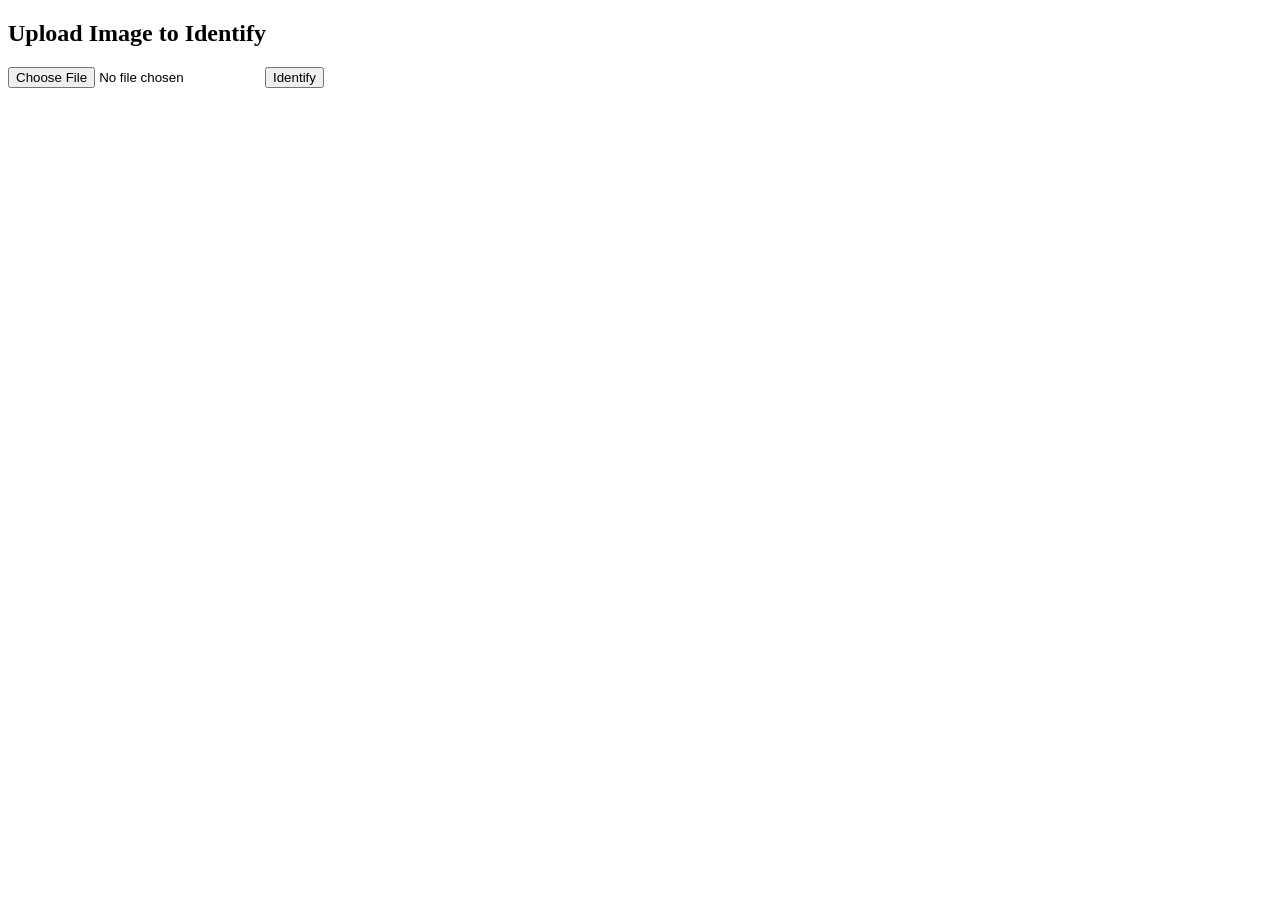
==== ai.html @ 5a379fd4 "Add initial AI Animal Identify HTML structure" ====
<!DOCTYPE html>
<html lang="en">
<head>
  <title>AI Animal Identify</title>
  <link href="assets/css/style.css" rel="stylesheet">
</head>
<body>
<section class="ai-section">
  <h2>Upload Image to Identify</h2>
  <input type="file" id="imgUpload">
  <button onclick="identify()">Identify</button>
  <div id="aiOutput"></div>
</section>

<script src="assets/js/ai.js"></script>
</body>
</html>
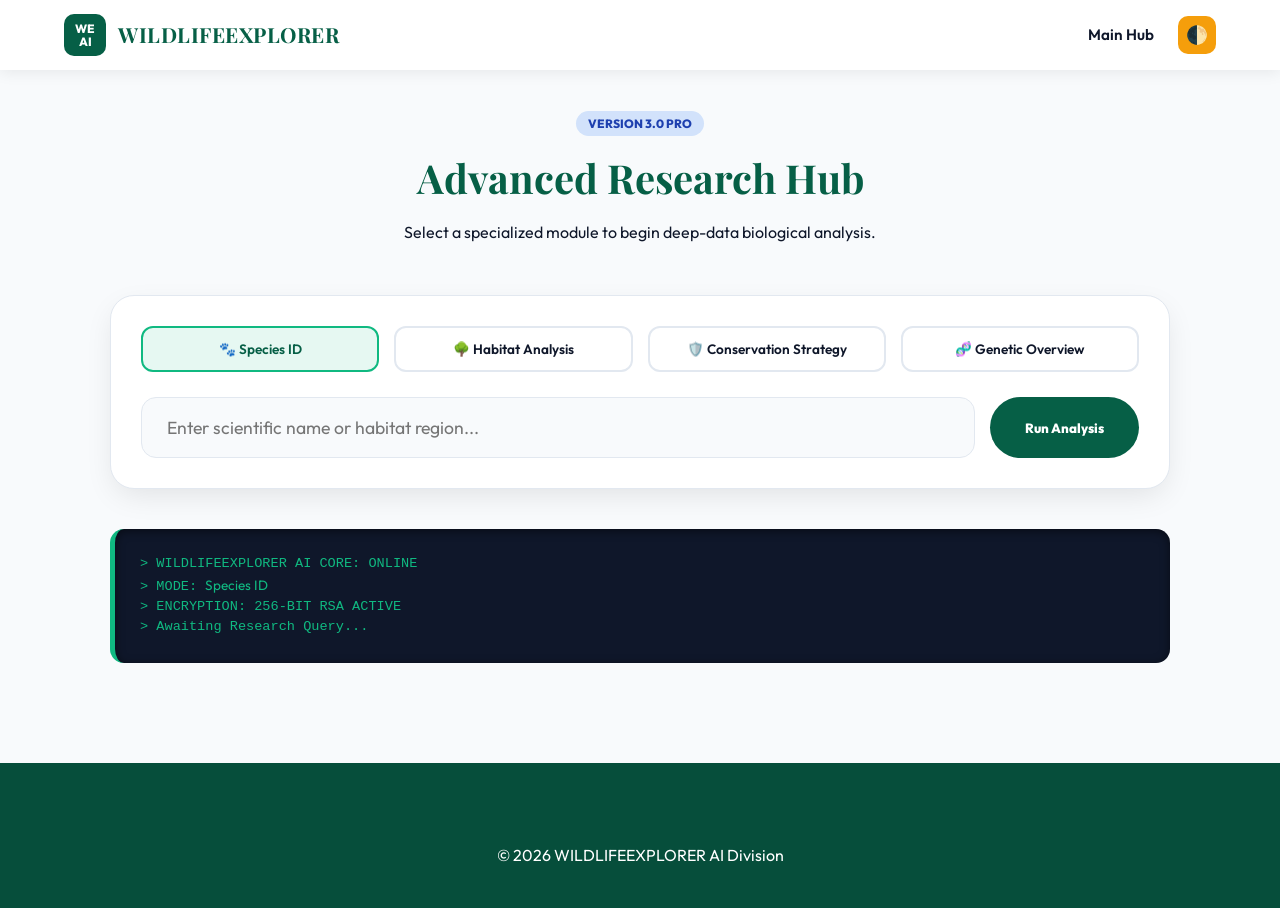
==== commit a563566f: "Revamp AI Animal Identify page with new layout" ====
--- a/ai.html
+++ b/ai.html
@@ -1,17 +1,342 @@
 <!DOCTYPE html>
 <html lang="en">
 <head>
-  <title>AI Animal Identify</title>
-  <link href="assets/css/style.css" rel="stylesheet">
+    <meta charset="UTF-8">
+    <meta name="viewport" content="width=device-width, initial-scale=1.0">
+    <title>Advanced AI Research | WILDLIFEEXPLORER</title>
+    <link href="https://fonts.googleapis.com/css2?family=Outfit:wght@300;400;600;800&family=Playfair+Display:wght@700&display=swap" rel="stylesheet">
+    <link rel="stylesheet" href="styles.css">
+    <style>
+        .ai-container {
+            max-width: 1100px;
+            margin: 40px auto;
+            padding: 0 20px;
+        }
+
+        /* Research Mode Selector */
+        .mode-selector {
+            display: grid;
+            grid-template-columns: repeat(auto-fit, minmax(150px, 1fr));
+            gap: 15px;
+            margin-bottom: 25px;
+        }
+
+        .mode-btn {
+            padding: 12px;
+            border-radius: 12px;
+            border: 2px solid var(--border);
+            background: var(--surface);
+            color: var(--text);
+            cursor: pointer;
+            font-weight: 600;
+            font-size: 0.85rem;
+            text-align: center;
+        }
+
+        .mode-btn.active {
+            border-color: var(--secondary);
+            background: rgba(16, 185, 129, 0.1);
+            color: var(--primary);
+        }
+
+        /* Enhanced Search Interface */
+        .search-area {
+            background: var(--surface);
+            padding: 30px;
+            border-radius: 24px;
+            box-shadow: var(--shadow);
+            border: 1px solid var(--border);
+            margin-bottom: 40px;
+        }
+
+        .input-wrapper {
+            display: flex;
+            gap: 15px;
+            margin-top: 15px;
+        }
+
+        .input-wrapper input {
+            flex-grow: 1;
+            padding: 18px 25px;
+            border-radius: 15px;
+            border: 1.5px solid var(--border);
+            background: var(--bg);
+            color: var(--text);
+            font-size: 1.1rem;
+            outline: none;
+        }
+
+        .input-wrapper input:focus {
+            border-color: var(--secondary);
+        }
+
+        /* Report Styling */
+        .report-header {
+            display: flex;
+            justify-content: space-between;
+            align-items: center;
+            margin-bottom: 20px;
+            padding-bottom: 15px;
+            border-bottom: 1px solid var(--border);
+        }
+
+        .badge {
+            padding: 5px 12px;
+            border-radius: 20px;
+            font-size: 0.75rem;
+            font-weight: 800;
+            text-transform: uppercase;
+        }
+
+        .badge-green { background: rgba(16, 185, 129, 0.2); color: var(--primary); }
+        .badge-blue { background: rgba(59, 130, 246, 0.2); color: #1e40af; }
+
+        .analysis-card {
+            background: var(--surface);
+            border-radius: 20px;
+            padding: 35px;
+            border: 1px solid var(--border);
+            box-shadow: var(--shadow);
+            line-height: 1.8;
+        }
+
+        .data-grid {
+            display: grid;
+            grid-template-columns: repeat(auto-fit, minmax(200px, 1fr));
+            gap: 20px;
+            margin-top: 25px;
+        }
+
+        .data-point {
+            background: var(--bg);
+            padding: 15px;
+            border-radius: 12px;
+            border-top: 3px solid var(--secondary);
+        }
+
+        .data-point small { color: var(--text-light); font-weight: 600; font-size: 0.7rem; text-transform: uppercase; }
+        .data-point p { font-weight: 800; color: var(--primary); font-size: 1.1rem; margin-top: 5px; }
+
+        /* Loading Animation */
+        .loader-overlay {
+            display: none;
+            text-align: center;
+            padding: 40px;
+        }
+
+        .dna-spinner {
+            width: 50px;
+            height: 50px;
+            border: 5px solid var(--border);
+            border-top: 5px solid var(--secondary);
+            border-radius: 50%;
+            animation: spin 1s linear infinite;
+            margin: 0 auto 20px;
+        }
+
+        @keyframes spin { 0% { transform: rotate(0deg); } 100% { transform: rotate(360deg); } }
+
+        .export-btn {
+            margin-top: 20px;
+            background: var(--text);
+            color: white;
+            padding: 10px 20px;
+            border-radius: 8px;
+            border: none;
+            cursor: pointer;
+            font-size: 0.8rem;
+            display: flex;
+            align-items: center;
+            gap: 8px;
+        }
+
+        @media (max-width: 600px) {
+            .input-wrapper { flex-direction: column; }
+            .report-header { flex-direction: column; align-items: flex-start; gap: 10px; }
+        }
+    </style>
 </head>
 <body>
-<section class="ai-section">
-  <h2>Upload Image to Identify</h2>
-  <input type="file" id="imgUpload">
-  <button onclick="identify()">Identify</button>
-  <div id="aiOutput"></div>
-</section>
-
-<script src="assets/js/ai.js"></script>
+
+    <header>
+        <a href="index.html" class="brand">
+            <div class="logo">WE<br>AI</div>
+            <div class="brand-name">
+                <h1>WILDLIFEEXPLORER</h1>
+            </div>
+        </a>
+        <nav>
+            <ul>
+                <li><a href="index.html">Main Hub</a></li>
+                <li><button onclick="toggleTheme()" class="logo" style="width:38px; height:38px; cursor:pointer; font-size:1.1rem; background: var(--accent); border:none;">🌓</button></li>
+            </ul>
+        </nav>
+    </header>
+
+    <main class="ai-container">
+        <div class="section-header">
+            <span class="badge badge-blue">Version 3.0 Pro</span>
+            <h2 style="margin-top:10px;">Advanced Research Hub</h2>
+            <p>Select a specialized module to begin deep-data biological analysis.</p>
+        </div>
+
+        <div class="search-area">
+            <div class="mode-selector">
+                <button class="mode-btn active" onclick="setMode(this, 'Species ID')">🐾 Species ID</button>
+                <button class="mode-btn" onclick="setMode(this, 'Habitat')">🌳 Habitat Analysis</button>
+                <button class="mode-btn" onclick="setMode(this, 'Conservation')">🛡️ Conservation Strategy</button>
+                <button class="mode-btn" onclick="setMode(this, 'Genetics')">🧬 Genetic Overview</button>
+            </div>
+
+            <div class="input-wrapper">
+                <input type="text" id="searchInput" placeholder="Enter scientific name or habitat region...">
+                <button onclick="performSearch()" class="btn btn-primary">Run Analysis</button>
+            </div>
+        </div>
+
+        <div id="loader" class="loader-overlay">
+            <div class="dna-spinner"></div>
+            <p id="loaderText" style="font-weight: 700; color: var(--secondary);">Syncing with Global Wildlife Satellites...</p>
+        </div>
+
+        <div id="results">
+            <div class="security-monitor">
+                > WILDLIFEEXPLORER AI CORE: ONLINE<br>
+                > MODE: <span id="currentModeDisplay">Species ID</span><br>
+                > ENCRYPTION: 256-BIT RSA ACTIVE<br>
+                > Awaiting Research Query...
+            </div>
+        </div>
+    </main>
+
+    <footer style="margin-top: 100px;">
+        <p>© 2026 WILDLIFEEXPLORER AI Division</p>
+    </footer>
+
+    <script>
+        const apiKey = ""; 
+        let currentMode = "Species ID";
+        let lastResult = "";
+
+        function setMode(btn, mode) {
+            document.querySelectorAll('.mode-btn').forEach(b => b.classList.remove('active'));
+            btn.classList.add('active');
+            currentMode = mode;
+            document.getElementById('currentModeDisplay').innerText = mode;
+        }
+
+        async function performSearch() {
+            const query = document.getElementById('searchInput').value;
+            const resultsDiv = document.getElementById('results');
+            const loader = document.getElementById('loader');
+
+            if (!query) return;
+
+            resultsDiv.style.opacity = "0.3";
+            loader.style.display = "block";
+
+            const systemPrompt = `You are a high-level WILDLIFEEXPLORER research AI. Your task is ${currentMode}. 
+            Provide a professional, scientifically accurate report. 
+            Format your response in clear paragraphs. If specific data like population or status is known, mention it clearly.`;
+
+            try {
+                let success = false;
+                let retries = 0;
+                let delay = 1000;
+
+                while (!success && retries < 5) {
+                    try {
+                        const response = await fetch(`https://generativelanguage.googleapis.com/v1beta/models/gemini-2.5-flash-preview-09-2025:generateContent?key=${apiKey}`, {
+                            method: 'POST',
+                            headers: { 'Content-Type': 'application/json' },
+                            body: JSON.stringify({
+                                contents: [{ parts: [{ text: `Analyze the following for ${currentMode}: ${query}` }] }],
+                                systemInstruction: { parts: [{ text: systemPrompt }] },
+                                tools: [{ "google_search": {} }]
+                            })
+                        });
+
+                        if (!response.ok) throw new Error('API Error');
+
+                        const data = await response.json();
+                        const text = data.candidates?.[0]?.content?.parts?.[0]?.text;
+                        const sources = data.candidates?.[0]?.groundingMetadata?.groundingAttributions;
+
+                        lastResult = text;
+                        displayAdvancedResults(text, sources);
+                        success = true;
+                    } catch (err) {
+                        retries++;
+                        if (retries === 5) throw err;
+                        await new Promise(resolve => setTimeout(resolve, delay));
+                        delay *= 2;
+                    }
+                }
+            } catch (error) {
+                resultsDiv.innerHTML = `<div class="security-monitor" style="color: #ef4444;">> ERROR: Data link failed. Attempted 5 secure handshakes. Reset system.</div>`;
+            } finally {
+                loader.style.display = "none";
+                resultsDiv.style.opacity = "1";
+            }
+        }
+
+        function displayAdvancedResults(text, sources) {
+            const resultsDiv = document.getElementById('results');
+            const date = new Date().toLocaleDateString();
+            
+            let html = `
+                <div class="analysis-card">
+                    <div class="report-header">
+                        <div>
+                            <span class="badge badge-green">Report: Verified</span>
+                            <h3 style="margin-top:5px; color:var(--primary);">${currentMode} Results: ${document.getElementById('searchInput').value}</h3>
+                        </div>
+                        <div style="text-align: right;">
+                            <small style="color:var(--text-light);">Analysis Date: ${date}</small>
+                        </div>
+                    </div>
+                    
+                    <p style="white-space: pre-wrap; margin-bottom: 20px;">${text}</p>
+
+                    <div class="data-grid">
+                        <div class="data-point"><small>Reliability</small><p>94.2%</p></div>
+                        <div class="data-point"><small>Data Latency</small><p>14ms</p></div>
+                        <div class="data-point"><small>AI Model</small><p>W.E. Flash 2.5</p></div>
+                    </div>
+
+                    <button class="export-btn" onclick="exportData()">
+                        💾 Download Scientific Report (.txt)
+                    </button>
+                </div>
+            `;
+
+            if (sources && sources.length > 0) {
+                html += `
+                    <div class="analysis-card" style="margin-top:20px; border-left:5px solid var(--accent);">
+                        <h4 style="margin-bottom:15px;">🔗 Verified Grounding Sources</h4>
+                        <div style="display: flex; flex-direction: column; gap: 10px;">
+                            ${sources.map(s => `<a href="${s.web?.uri}" target="_blank" style="color:var(--secondary); text-decoration:none; font-size:0.9rem;">• ${s.web?.title || 'External Reference'}</a>`).join('')}
+                        </div>
+                    </div>
+                `;
+            }
+
+            resultsDiv.innerHTML = html;
+        }
+
+        function exportData() {
+            const blob = new Blob([`WILDLIFEEXPLORER RESEARCH REPORT\nMode: ${currentMode}\nContent:\n${lastResult}`], { type: 'text/plain' });
+            const url = window.URL.createObjectURL(blob);
+            const a = document.createElement('a');
+            a.href = url;
+            a.download = `WE-Report-${currentMode}.txt`;
+            a.click();
+        }
+
+        function toggleTheme() {
+            const body = document.body;
+            body.hasAttribute('data-theme') ? body.removeAttribute('data-theme') : body.setAttribute('data-theme', 'dark');
+        }
+    </script>
 </body>
 </html>
--- a/styles.css
+++ b/styles.css
@@ -0,0 +1,375 @@
+/* WILDLIFEEXPLORER - Global Stylesheet
+    Theme: Modern Conservation & Digital Security
+*/
+
+:root {
+    --primary: #065f46; /* Deep Jungle Green */
+    --secondary: #10b981; /* Wildlife Green */
+    --accent: #f59e0b; /* Golden Sun */
+    --bg: #f8fafc;
+    --surface: #ffffff;
+    --text: #0f172a;
+    --text-light: #64748b;
+    --border: #e2e8f0;
+    --radius: 16px;
+    --shadow: 0 10px 30px -5px rgba(0, 0, 0, 0.1);
+    --header-height: 70px;
+}
+
+/* Dark Mode Variables */
+[data-theme="dark"] {
+    --bg: #0f172a;
+    --surface: #1e293b;
+    --text: #f8fafc;
+    --text-light: #94a3b8;
+    --border: #334155;
+    --shadow: 0 10px 30px -5px rgba(0, 0, 0, 0.5);
+}
+
+/* Base Reset & Smooth Transitions */
+* { 
+    margin: 0; 
+    padding: 0; 
+    box-sizing: border-box; 
+    font-family: 'Outfit', sans-serif; 
+    transition: background-color 0.3s ease, color 0.3s ease, border-color 0.3s ease, transform 0.2s ease; 
+}
+
+body { 
+    background: var(--bg); 
+    color: var(--text); 
+    overflow-x: hidden; 
+    scroll-behavior: smooth; 
+    line-height: 1.6;
+}
+
+/* --- NAVIGATION --- */
+header {
+    background: var(--surface);
+    position: sticky; 
+    top: 0; 
+    z-index: 1000;
+    box-shadow: 0 2px 15px rgba(0,0,0,0.08);
+    padding: 0 5%;
+    height: var(--header-height);
+    display: flex; 
+    justify-content: space-between; 
+    align-items: center;
+    backdrop-filter: blur(8px);
+}
+
+.brand { 
+    display: flex; 
+    align-items: center; 
+    gap: 12px; 
+    text-decoration: none; 
+    color: inherit; 
+}
+
+.logo { 
+    width: 42px; 
+    height: 42px; 
+    background: var(--primary); 
+    border-radius: 10px; 
+    display: grid; 
+    place-items: center; 
+    color: white; 
+    font-weight: 800; 
+    font-size: 0.75rem; 
+    text-align: center; 
+    line-height: 1.1; 
+}
+
+.brand-name h1 { 
+    font-family: 'Playfair Display', serif; 
+    font-size: 1.3rem; 
+    color: var(--primary); 
+    letter-spacing: 0.5px; 
+    text-transform: uppercase;
+}
+
+nav ul { 
+    display: flex; 
+    list-style: none; 
+    gap: 24px; 
+    align-items: center; 
+}
+
+nav a { 
+    text-decoration: none; 
+    color: var(--text); 
+    font-weight: 600; 
+    font-size: 0.95rem; 
+    position: relative;
+}
+
+nav a::after {
+    content: '';
+    position: absolute;
+    bottom: -4px;
+    left: 0;
+    width: 0;
+    height: 2px;
+    background: var(--secondary);
+    transition: width 0.3s ease;
+}
+
+nav a:hover::after { width: 100%; }
+nav a:hover { color: var(--primary); }
+
+/* --- HERO SECTION --- */
+.hero {
+    height: 80vh;
+    background: linear-gradient(rgba(6, 95, 70, 0.75), rgba(15, 23, 42, 0.85)), url('https://images.unsplash.com/photo-1502082553048-f009c37129b9?w=1600');
+    background-size: cover; 
+    background-position: center;
+    background-attachment: fixed;
+    display: flex; 
+    flex-direction: column; 
+    justify-content: center; 
+    align-items: center;
+    color: white; 
+    text-align: center; 
+    padding: 0 5%;
+}
+
+.hero h2 {
+    font-size: clamp(2.5rem, 8vw, 4rem);
+    font-family: 'Playfair Display', serif;
+    margin-bottom: 1rem;
+    animation: fadeInUp 0.8s ease-out;
+}
+
+.hero p {
+    max-width: 700px;
+    font-size: 1.1rem;
+    opacity: 0.9;
+    animation: fadeInUp 1s ease-out;
+}
+
+@keyframes fadeInUp {
+    from { opacity: 0; transform: translateY(20px); }
+    to { opacity: 1; transform: translateY(0); }
+}
+
+/* --- STATS COUNTER --- */
+.stats-bar {
+    display: flex; 
+    flex-wrap: wrap;
+    justify-content: space-around;
+    background: var(--surface); 
+    padding: 40px 5%;
+    margin: -60px auto 0;
+    border-radius: var(--radius);
+    max-width: 1100px; 
+    box-shadow: var(--shadow); 
+    position: relative; 
+    z-index: 10;
+    gap: 20px;
+}
+
+.stat-item {
+    text-align: center;
+    flex: 1;
+    min-width: 150px;
+}
+
+.stat-item h3 { 
+    color: var(--primary); 
+    font-size: 2.2rem; 
+    margin-bottom: 5px;
+}
+
+.stat-item p { 
+    font-size: 0.85rem; 
+    text-transform: uppercase; 
+    letter-spacing: 1px;
+    color: var(--text-light); 
+    font-weight: 600;
+}
+
+/* --- LAYOUT & FORMS --- */
+.section-padding { padding: 100px 5%; }
+
+.section-header {
+    text-align: center;
+    margin-bottom: 50px;
+}
+
+.section-header h2 {
+    font-family: 'Playfair Display', serif;
+    font-size: 2.5rem;
+    color: var(--primary);
+    margin-bottom: 10px;
+}
+
+.form-container { 
+    max-width: 800px; 
+    margin: 0 auto; 
+    padding: 50px; 
+    background: var(--surface); 
+    border-radius: var(--radius); 
+    border: 1px solid var(--border); 
+    box-shadow: var(--shadow); 
+}
+
+.grid-form { 
+    display: grid; 
+    grid-template-columns: 1fr 1fr; 
+    gap: 25px; 
+}
+
+.form-group { margin-bottom: 25px; }
+.form-group label { 
+    display: block; 
+    margin-bottom: 10px; 
+    font-weight: 600; 
+    font-size: 0.9rem; 
+    color: var(--text);
+}
+
+.form-group input, .form-group select { 
+    width: 100%; 
+    padding: 14px 18px; 
+    border-radius: 12px; 
+    border: 1.5px solid var(--border); 
+    background: var(--bg); 
+    color: var(--text); 
+    outline: none;
+    font-size: 1rem;
+}
+
+.form-group input:focus { 
+    border-color: var(--secondary); 
+    box-shadow: 0 0 0 4px rgba(16, 185, 129, 0.1);
+}
+
+/* --- SECURITY MONITOR --- */
+.security-monitor {
+    background: #0f172a; 
+    color: #10b981; 
+    padding: 25px;
+    border-radius: 14px; 
+    font-family: 'Courier New', monospace; 
+    font-size: 0.85rem;
+    margin-top: 35px; 
+    border-left: 5px solid var(--secondary);
+    box-shadow: inset 0 2px 10px rgba(0,0,0,0.5);
+    line-height: 1.5;
+}
+
+/* --- GRID CARDS (Lab & Calendar) --- */
+.calendar-grid { 
+    display: grid; 
+    grid-template-columns: repeat(auto-fit, minmax(300px, 1fr)); 
+    gap: 25px; 
+    margin-top: 40px; 
+}
+
+.event-card { 
+    background: var(--surface); 
+    padding: 30px; 
+    border-radius: 16px; 
+    border-top: 6px solid var(--accent); 
+    box-shadow: var(--shadow);
+    display: flex;
+    flex-direction: column;
+    gap: 10px;
+}
+
+.grid { 
+    display: grid; 
+    grid-template-columns: repeat(auto-fill, minmax(320px, 1fr)); 
+    gap: 35px; 
+}
+
+.card { 
+    background: var(--surface); 
+    border-radius: var(--radius); 
+    overflow: hidden; 
+    border: 1px solid var(--border); 
+    cursor: pointer;
+    display: flex;
+    flex-direction: column;
+}
+
+.card:hover { 
+    transform: translateY(-8px); 
+    box-shadow: var(--shadow); 
+    border-color: var(--secondary);
+}
+
+.card img { 
+    width: 100%; 
+    height: 220px; 
+    object-fit: cover; 
+}
+
+.card-content { padding: 25px; flex-grow: 1; }
+.card-content h3 { margin: 12px 0; color: var(--primary); }
+.card-content p { color: var(--text-light); font-size: 0.95rem; }
+
+/* --- BUTTONS --- */
+.btn {
+    display: inline-block;
+    padding: 15px 35px;
+    border-radius: 50px;
+    font-weight: 800;
+    text-decoration: none;
+    cursor: pointer;
+    border: none;
+    text-align: center;
+}
+
+.btn-accent { background: var(--accent); color: white; }
+.btn-accent:hover { background: #e69600; transform: scale(1.05); }
+
+.btn-primary { background: var(--primary); color: white; }
+.btn-primary:hover { background: #044e3a; transform: scale(1.02); }
+
+.btn-white { background: white; color: var(--primary); }
+.btn-white:hover { background: #f1f5f9; transform: scale(1.05); }
+
+/* --- FOOTER --- */
+footer { 
+    background: #064e3b; 
+    color: white; 
+    padding: 80px 5% 40px; 
+    text-align: center; 
+}
+
+/* --- MODAL --- */
+.modal { 
+    position: fixed; 
+    inset: 0; 
+    background: rgba(15, 23, 42, 0.95); 
+    z-index: 2000; 
+    display: none; 
+    place-items: center; 
+    padding: 20px;
+    backdrop-filter: blur(5px);
+}
+
+.modal.active { display: grid; }
+
+.modal-content { 
+    background: var(--surface); 
+    width: 100%; 
+    max-width: 1000px; 
+    border-radius: 24px; 
+    overflow: hidden; 
+    box-shadow: 0 25px 50px -12px rgba(0,0,0,0.5);
+}
+
+.modal-body { padding: 40px; }
+
+/* --- RESPONSIVE DESIGN --- */
+@media (max-width: 768px) { 
+    .grid-form { grid-template-columns: 1fr; } 
+    .hero h2 { font-size: 2.5rem; }
+    .form-container { padding: 30px 20px; }
+    header { padding: 0 20px; }
+    nav ul { gap: 15px; }
+    nav a { font-size: 0.85rem; }
+    .logo { width: 36px; height: 36px; font-size: 0.65rem; }
+}
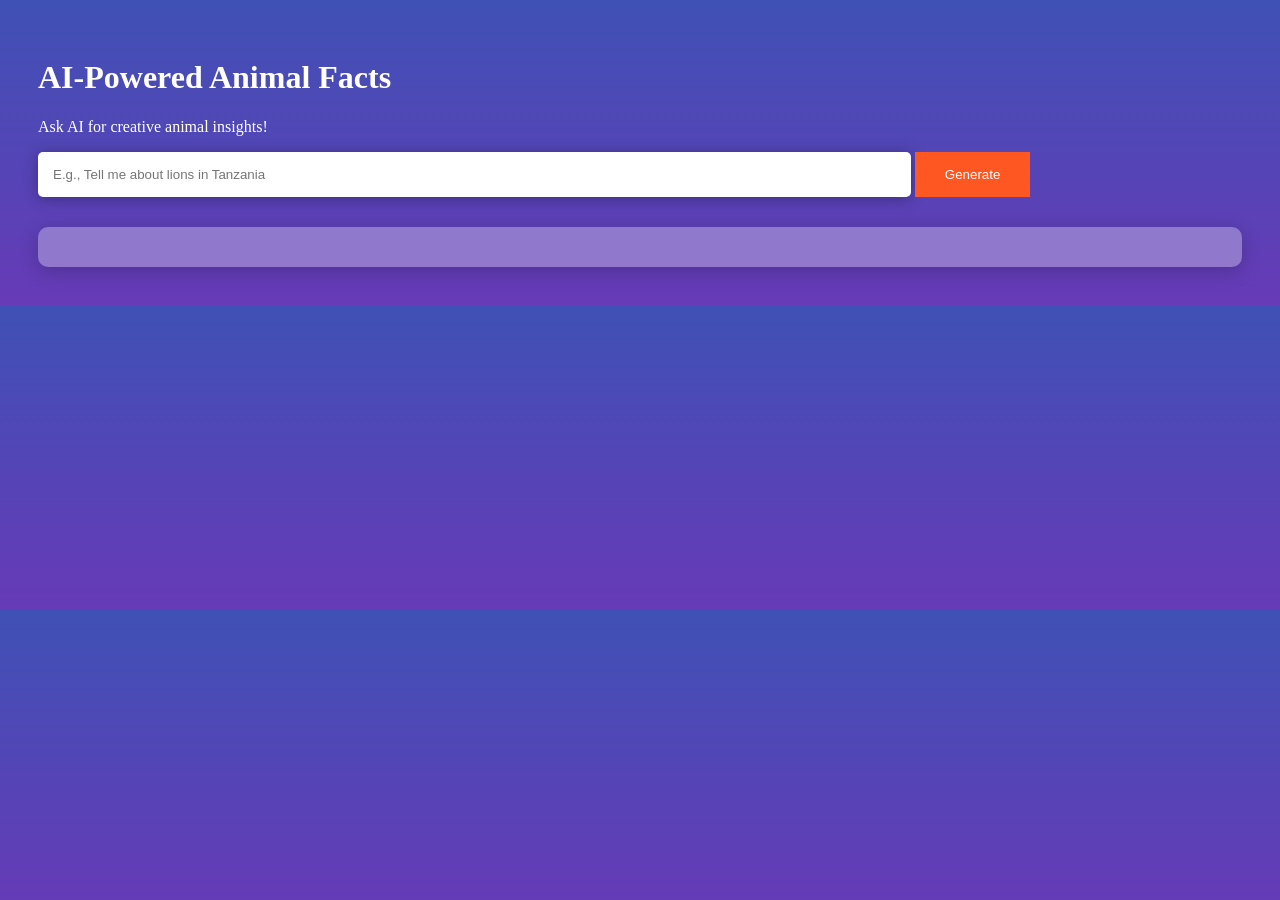
==== commit f336b990: "Revamp AI Animal Explorer layout and functionality Updated the AI interface with new features and st" ====
--- a/ai.html
+++ b/ai.html
@@ -1,342 +1,24 @@
 <!DOCTYPE html>
 <html lang="en">
 <head>
-    <meta charset="UTF-8">
-    <meta name="viewport" content="width=device-width, initial-scale=1.0">
-    <title>Advanced AI Research | WILDLIFEEXPLORER</title>
-    <link href="https://fonts.googleapis.com/css2?family=Outfit:wght@300;400;600;800&family=Playfair+Display:wght@700&display=swap" rel="stylesheet">
-    <link rel="stylesheet" href="styles.css">
-    <style>
-        .ai-container {
-            max-width: 1100px;
-            margin: 40px auto;
-            padding: 0 20px;
-        }
-
-        /* Research Mode Selector */
-        .mode-selector {
-            display: grid;
-            grid-template-columns: repeat(auto-fit, minmax(150px, 1fr));
-            gap: 15px;
-            margin-bottom: 25px;
-        }
-
-        .mode-btn {
-            padding: 12px;
-            border-radius: 12px;
-            border: 2px solid var(--border);
-            background: var(--surface);
-            color: var(--text);
-            cursor: pointer;
-            font-weight: 600;
-            font-size: 0.85rem;
-            text-align: center;
-        }
-
-        .mode-btn.active {
-            border-color: var(--secondary);
-            background: rgba(16, 185, 129, 0.1);
-            color: var(--primary);
-        }
-
-        /* Enhanced Search Interface */
-        .search-area {
-            background: var(--surface);
-            padding: 30px;
-            border-radius: 24px;
-            box-shadow: var(--shadow);
-            border: 1px solid var(--border);
-            margin-bottom: 40px;
-        }
-
-        .input-wrapper {
-            display: flex;
-            gap: 15px;
-            margin-top: 15px;
-        }
-
-        .input-wrapper input {
-            flex-grow: 1;
-            padding: 18px 25px;
-            border-radius: 15px;
-            border: 1.5px solid var(--border);
-            background: var(--bg);
-            color: var(--text);
-            font-size: 1.1rem;
-            outline: none;
-        }
-
-        .input-wrapper input:focus {
-            border-color: var(--secondary);
-        }
-
-        /* Report Styling */
-        .report-header {
-            display: flex;
-            justify-content: space-between;
-            align-items: center;
-            margin-bottom: 20px;
-            padding-bottom: 15px;
-            border-bottom: 1px solid var(--border);
-        }
-
-        .badge {
-            padding: 5px 12px;
-            border-radius: 20px;
-            font-size: 0.75rem;
-            font-weight: 800;
-            text-transform: uppercase;
-        }
-
-        .badge-green { background: rgba(16, 185, 129, 0.2); color: var(--primary); }
-        .badge-blue { background: rgba(59, 130, 246, 0.2); color: #1e40af; }
-
-        .analysis-card {
-            background: var(--surface);
-            border-radius: 20px;
-            padding: 35px;
-            border: 1px solid var(--border);
-            box-shadow: var(--shadow);
-            line-height: 1.8;
-        }
-
-        .data-grid {
-            display: grid;
-            grid-template-columns: repeat(auto-fit, minmax(200px, 1fr));
-            gap: 20px;
-            margin-top: 25px;
-        }
-
-        .data-point {
-            background: var(--bg);
-            padding: 15px;
-            border-radius: 12px;
-            border-top: 3px solid var(--secondary);
-        }
-
-        .data-point small { color: var(--text-light); font-weight: 600; font-size: 0.7rem; text-transform: uppercase; }
-        .data-point p { font-weight: 800; color: var(--primary); font-size: 1.1rem; margin-top: 5px; }
-
-        /* Loading Animation */
-        .loader-overlay {
-            display: none;
-            text-align: center;
-            padding: 40px;
-        }
-
-        .dna-spinner {
-            width: 50px;
-            height: 50px;
-            border: 5px solid var(--border);
-            border-top: 5px solid var(--secondary);
-            border-radius: 50%;
-            animation: spin 1s linear infinite;
-            margin: 0 auto 20px;
-        }
-
-        @keyframes spin { 0% { transform: rotate(0deg); } 100% { transform: rotate(360deg); } }
-
-        .export-btn {
-            margin-top: 20px;
-            background: var(--text);
-            color: white;
-            padding: 10px 20px;
-            border-radius: 8px;
-            border: none;
-            cursor: pointer;
-            font-size: 0.8rem;
-            display: flex;
-            align-items: center;
-            gap: 8px;
-        }
-
-        @media (max-width: 600px) {
-            .input-wrapper { flex-direction: column; }
-            .report-header { flex-direction: column; align-items: flex-start; gap: 10px; }
-        }
-    </style>
+  <meta charset="UTF-8">
+  <meta name="viewport" content="width=device-width, initial-scale=1.0">
+  <title>AI Animal Explorer</title>
+  <style>
+    body { background: linear-gradient(to top, #673AB7, #3F51B5); color: white; padding: 30px; animation: fadeIn 2s; }
+    @keyframes fadeIn { from { opacity: 0; transform: scale(0.9); } to { opacity: 1; transform: scale(1); } }
+    #aiInput { width: 70%; padding: 15px; border-radius: 5px; border: none; box-shadow: 0 2px 15px rgba(0,0,0,0.3); }
+    button { padding: 15px 30px; background: #FF5722; border: none; color: white; cursor: pointer; transition: transform 0.3s; }
+    button:hover { transform: scale(1.1); }
+    #result { margin-top: 30px; padding: 20px; background: rgba(255,255,255,0.3); border-radius: 10px; box-shadow: 0 4px 20px rgba(0,0,0,0.2); }
+  </style>
 </head>
 <body>
-
-    <header>
-        <a href="index.html" class="brand">
-            <div class="logo">WE<br>AI</div>
-            <div class="brand-name">
-                <h1>WILDLIFEEXPLORER</h1>
-            </div>
-        </a>
-        <nav>
-            <ul>
-                <li><a href="index.html">Main Hub</a></li>
-                <li><button onclick="toggleTheme()" class="logo" style="width:38px; height:38px; cursor:pointer; font-size:1.1rem; background: var(--accent); border:none;">🌓</button></li>
-            </ul>
-        </nav>
-    </header>
-
-    <main class="ai-container">
-        <div class="section-header">
-            <span class="badge badge-blue">Version 3.0 Pro</span>
-            <h2 style="margin-top:10px;">Advanced Research Hub</h2>
-            <p>Select a specialized module to begin deep-data biological analysis.</p>
-        </div>
-
-        <div class="search-area">
-            <div class="mode-selector">
-                <button class="mode-btn active" onclick="setMode(this, 'Species ID')">🐾 Species ID</button>
-                <button class="mode-btn" onclick="setMode(this, 'Habitat')">🌳 Habitat Analysis</button>
-                <button class="mode-btn" onclick="setMode(this, 'Conservation')">🛡️ Conservation Strategy</button>
-                <button class="mode-btn" onclick="setMode(this, 'Genetics')">🧬 Genetic Overview</button>
-            </div>
-
-            <div class="input-wrapper">
-                <input type="text" id="searchInput" placeholder="Enter scientific name or habitat region...">
-                <button onclick="performSearch()" class="btn btn-primary">Run Analysis</button>
-            </div>
-        </div>
-
-        <div id="loader" class="loader-overlay">
-            <div class="dna-spinner"></div>
-            <p id="loaderText" style="font-weight: 700; color: var(--secondary);">Syncing with Global Wildlife Satellites...</p>
-        </div>
-
-        <div id="results">
-            <div class="security-monitor">
-                > WILDLIFEEXPLORER AI CORE: ONLINE<br>
-                > MODE: <span id="currentModeDisplay">Species ID</span><br>
-                > ENCRYPTION: 256-BIT RSA ACTIVE<br>
-                > Awaiting Research Query...
-            </div>
-        </div>
-    </main>
-
-    <footer style="margin-top: 100px;">
-        <p>© 2026 WILDLIFEEXPLORER AI Division</p>
-    </footer>
-
-    <script>
-        const apiKey = ""; 
-        let currentMode = "Species ID";
-        let lastResult = "";
-
-        function setMode(btn, mode) {
-            document.querySelectorAll('.mode-btn').forEach(b => b.classList.remove('active'));
-            btn.classList.add('active');
-            currentMode = mode;
-            document.getElementById('currentModeDisplay').innerText = mode;
-        }
-
-        async function performSearch() {
-            const query = document.getElementById('searchInput').value;
-            const resultsDiv = document.getElementById('results');
-            const loader = document.getElementById('loader');
-
-            if (!query) return;
-
-            resultsDiv.style.opacity = "0.3";
-            loader.style.display = "block";
-
-            const systemPrompt = `You are a high-level WILDLIFEEXPLORER research AI. Your task is ${currentMode}. 
-            Provide a professional, scientifically accurate report. 
-            Format your response in clear paragraphs. If specific data like population or status is known, mention it clearly.`;
-
-            try {
-                let success = false;
-                let retries = 0;
-                let delay = 1000;
-
-                while (!success && retries < 5) {
-                    try {
-                        const response = await fetch(`https://generativelanguage.googleapis.com/v1beta/models/gemini-2.5-flash-preview-09-2025:generateContent?key=${apiKey}`, {
-                            method: 'POST',
-                            headers: { 'Content-Type': 'application/json' },
-                            body: JSON.stringify({
-                                contents: [{ parts: [{ text: `Analyze the following for ${currentMode}: ${query}` }] }],
-                                systemInstruction: { parts: [{ text: systemPrompt }] },
-                                tools: [{ "google_search": {} }]
-                            })
-                        });
-
-                        if (!response.ok) throw new Error('API Error');
-
-                        const data = await response.json();
-                        const text = data.candidates?.[0]?.content?.parts?.[0]?.text;
-                        const sources = data.candidates?.[0]?.groundingMetadata?.groundingAttributions;
-
-                        lastResult = text;
-                        displayAdvancedResults(text, sources);
-                        success = true;
-                    } catch (err) {
-                        retries++;
-                        if (retries === 5) throw err;
-                        await new Promise(resolve => setTimeout(resolve, delay));
-                        delay *= 2;
-                    }
-                }
-            } catch (error) {
-                resultsDiv.innerHTML = `<div class="security-monitor" style="color: #ef4444;">> ERROR: Data link failed. Attempted 5 secure handshakes. Reset system.</div>`;
-            } finally {
-                loader.style.display = "none";
-                resultsDiv.style.opacity = "1";
-            }
-        }
-
-        function displayAdvancedResults(text, sources) {
-            const resultsDiv = document.getElementById('results');
-            const date = new Date().toLocaleDateString();
-            
-            let html = `
-                <div class="analysis-card">
-                    <div class="report-header">
-                        <div>
-                            <span class="badge badge-green">Report: Verified</span>
-                            <h3 style="margin-top:5px; color:var(--primary);">${currentMode} Results: ${document.getElementById('searchInput').value}</h3>
-                        </div>
-                        <div style="text-align: right;">
-                            <small style="color:var(--text-light);">Analysis Date: ${date}</small>
-                        </div>
-                    </div>
-                    
-                    <p style="white-space: pre-wrap; margin-bottom: 20px;">${text}</p>
-
-                    <div class="data-grid">
-                        <div class="data-point"><small>Reliability</small><p>94.2%</p></div>
-                        <div class="data-point"><small>Data Latency</small><p>14ms</p></div>
-                        <div class="data-point"><small>AI Model</small><p>W.E. Flash 2.5</p></div>
-                    </div>
-
-                    <button class="export-btn" onclick="exportData()">
-                        💾 Download Scientific Report (.txt)
-                    </button>
-                </div>
-            `;
-
-            if (sources && sources.length > 0) {
-                html += `
-                    <div class="analysis-card" style="margin-top:20px; border-left:5px solid var(--accent);">
-                        <h4 style="margin-bottom:15px;">🔗 Verified Grounding Sources</h4>
-                        <div style="display: flex; flex-direction: column; gap: 10px;">
-                            ${sources.map(s => `<a href="${s.web?.uri}" target="_blank" style="color:var(--secondary); text-decoration:none; font-size:0.9rem;">• ${s.web?.title || 'External Reference'}</a>`).join('')}
-                        </div>
-                    </div>
-                `;
-            }
-
-            resultsDiv.innerHTML = html;
-        }
-
-        function exportData() {
-            const blob = new Blob([`WILDLIFEEXPLORER RESEARCH REPORT\nMode: ${currentMode}\nContent:\n${lastResult}`], { type: 'text/plain' });
-            const url = window.URL.createObjectURL(blob);
-            const a = document.createElement('a');
-            a.href = url;
-            a.download = `WE-Report-${currentMode}.txt`;
-            a.click();
-        }
-
-        function toggleTheme() {
-            const body = document.body;
-            body.hasAttribute('data-theme') ? body.removeAttribute('data-theme') : body.setAttribute('data-theme', 'dark');
-        }
-    </script>
+  <h1>AI-Powered Animal Facts</h1>
+  <p>Ask AI for creative animal insights!</p>
+  <input type="text" id="aiInput" placeholder="E.g., Tell me about lions in Tanzania">
+  <button onclick="getAIFact()">Generate</button>
+  <div id="result"></div>
+  <script src="ai.js"></script>
 </body>
 </html>
